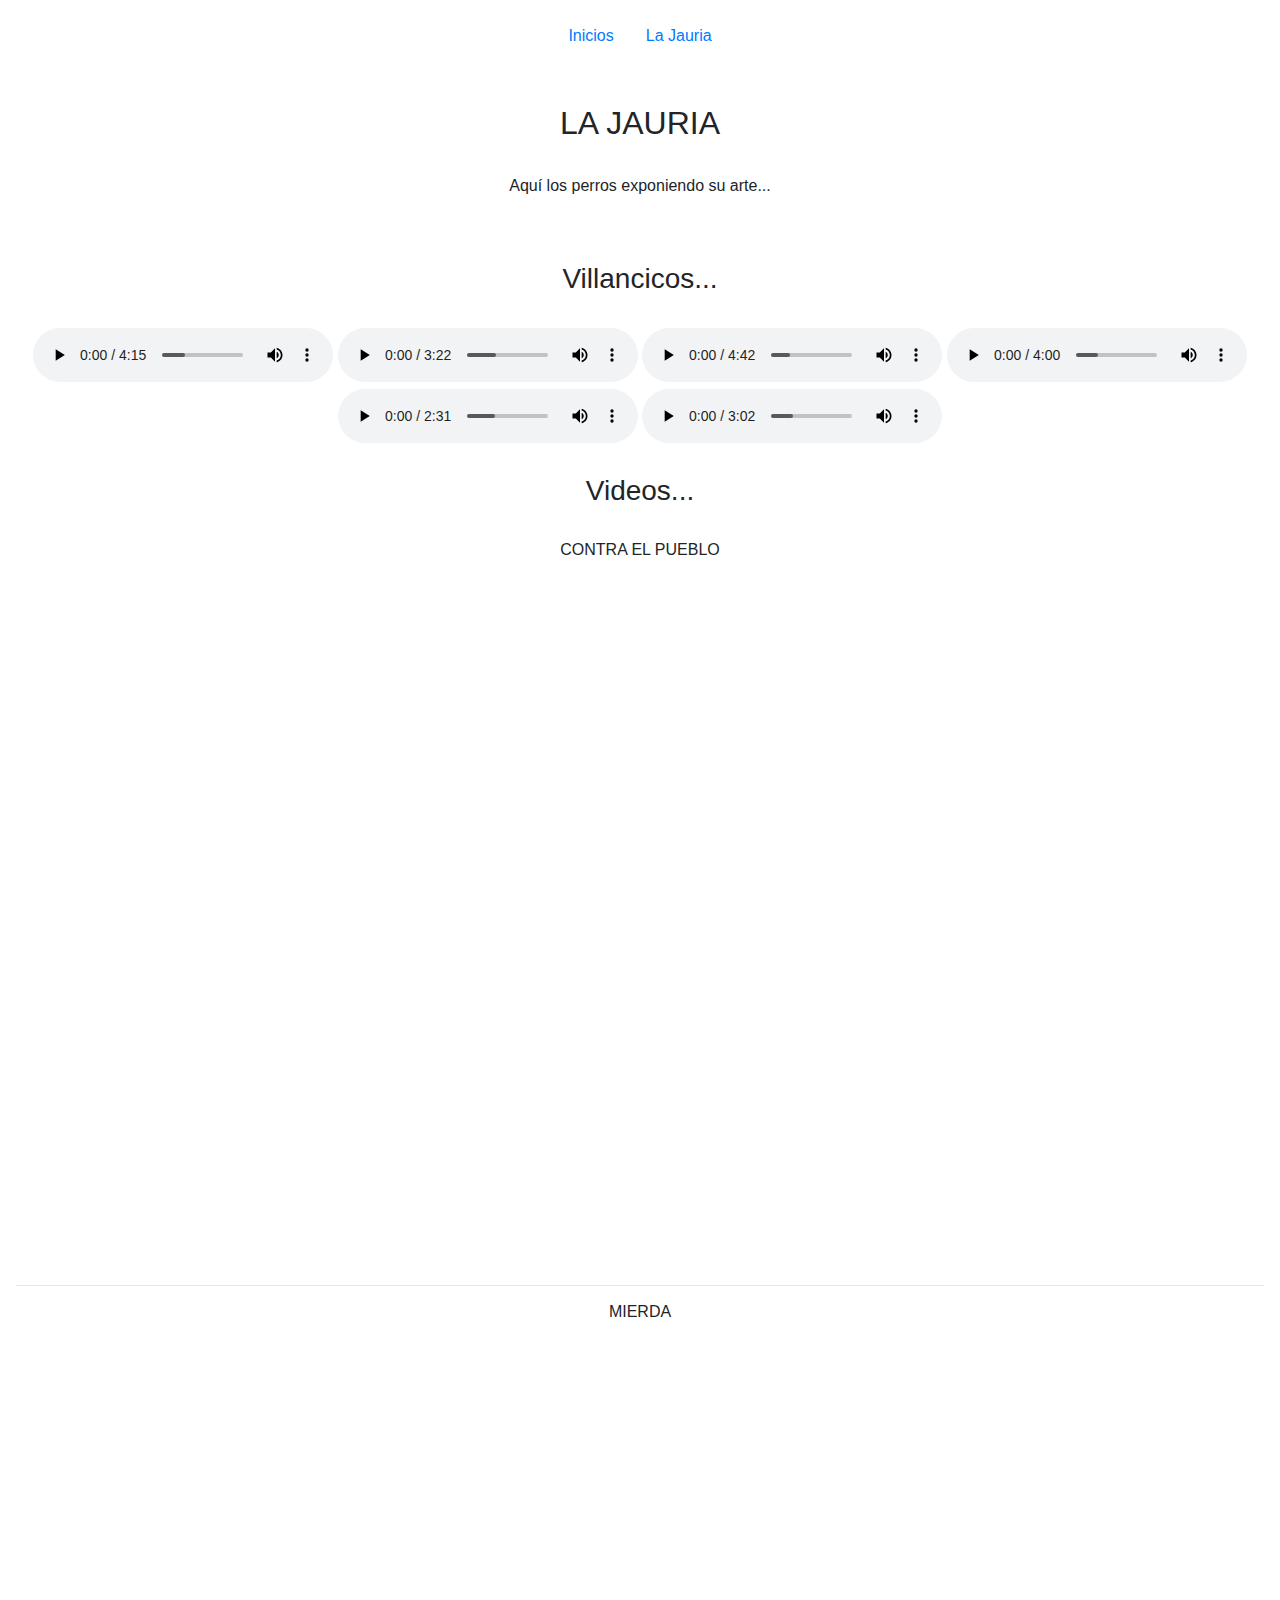
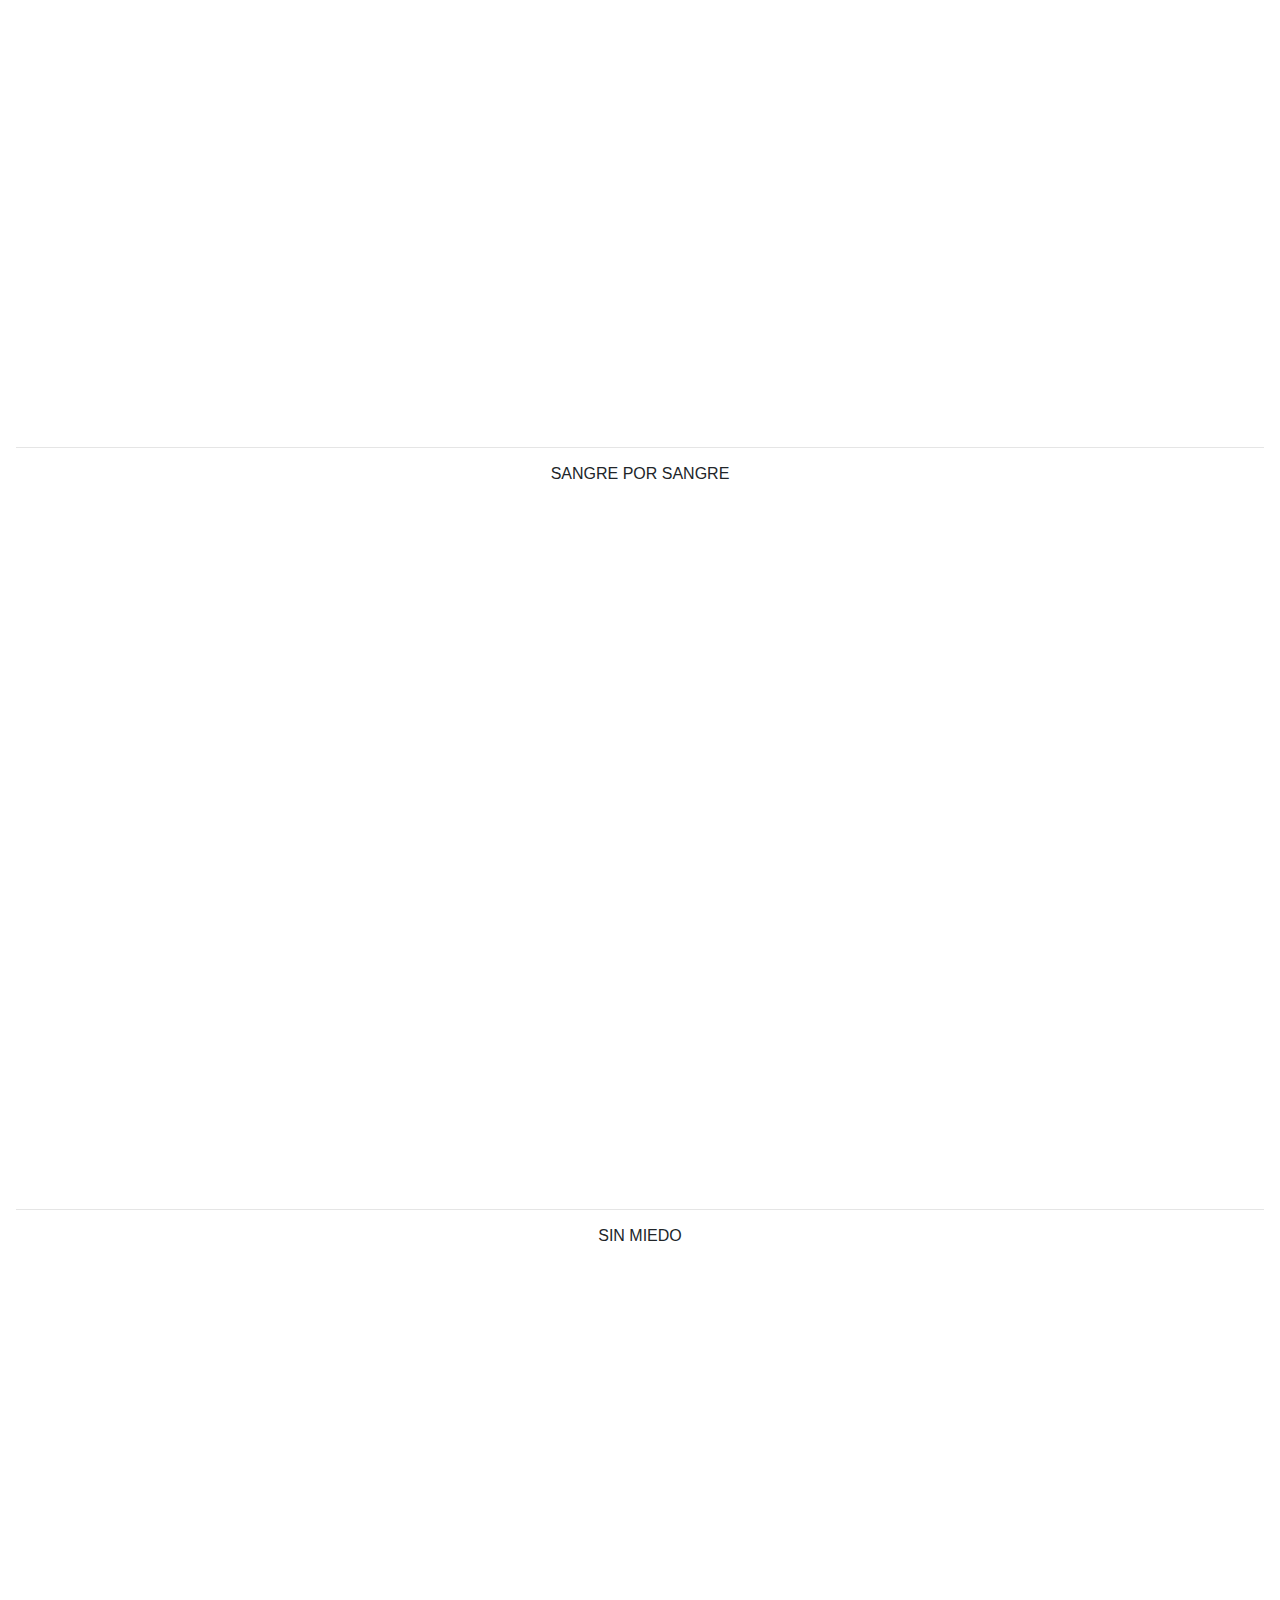
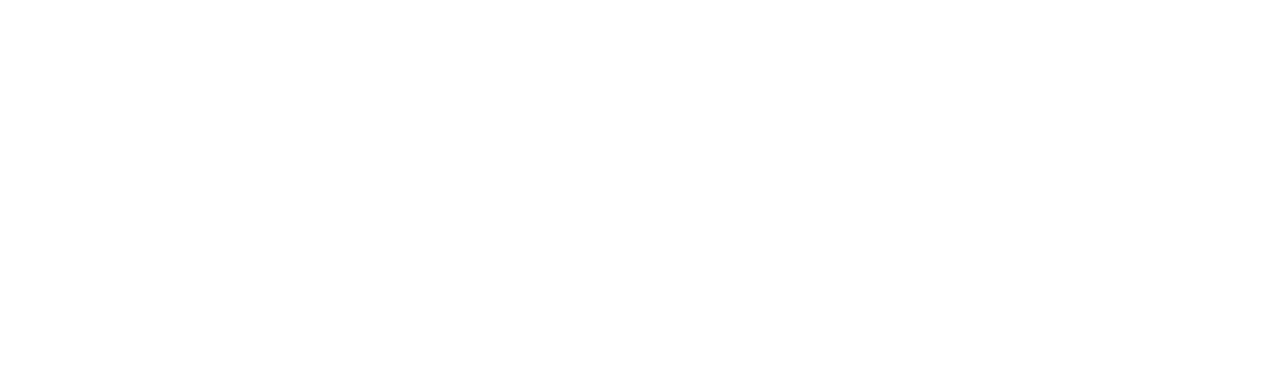
==== laJauria.html @ 8243256d "Add files via upload" ====
<!doctype html>
<html lang="es">
  <head>
    <title>PESADILLA DE PERRO</title>
    <!-- Required meta tags -->
    <meta charset="utf-8">
    <meta name="viewport" content="width=device-width, initial-scale=1, shrink-to-fit=no">
    <link rel="icon" href="img/favicon_io/favicon-16x16.png" sizes="16x16" type="image/png">
    <link rel="icon" href="img/favicon_io/favicon.ico">
    <!-- Bootstrap CSS -->
    <link rel="stylesheet" href="https://stackpath.bootstrapcdn.com/bootstrap/4.3.1/css/bootstrap.min.css" integrity="sha384-ggOyR0iXCbMQv3Xipma34MD+dH/1fQ784/j6cY/iJTQUOhcWr7x9JvoRxT2MZw1T" crossorigin="anonymous">

    <style>
      .bd-placeholder-img {
        font-size: 1.125rem;
        text-anchor: middle;
        -webkit-user-select: none;
        -moz-user-select: none;
        -ms-user-select: none;
        user-select: none;
      }
    
      @media (min-width: 768px) {
        .bd-placeholder-img-lg {
        font-size: 3.5rem;
        }
      }
      </style>

      <link rel="stylesheet" href="css/estilosHistoria.css">	
  </head>
  <body class="text-center">
    <div class="cover-container d-flex w-100 h-100 p-3 mx-auto flex-column">
  <header class="masthead mb-auto">  
      <nav class="nav nav-masthead justify-content-center">
		<a class="nav-link" href="index.html">Inicios</a>
        
        <a class="nav-link active" href="laJauria.html">La Jauria</a>
      </nav>    
  </header>

  <br>
  <br>
  <h2>LA JAURIA</h2>
  <br>
  <p>Aquí los perros exponiendo su arte... </p>
  <br>
  <main role="main" class="inner cover">
    <br>
    <h3>Villancicos...</h3>
    <br>
    <audio src="Sinmiedi.mp3" reload="auto" controls></audio>
    <audio src="Sangrexsangre.mp3" reload="auto" controls></audio>
    <audio src="Ignorancia.mp3" reload="auto" controls></audio>
    <audio src="Contraelpueblo.mp3" reload="auto" controls></audio>
    <audio src="Mierda.mp3" reload="auto" controls></audio>
    <audio src="Histeria.mp3" reload="auto" controls></audio>
    <br>
    <br>
    <h3>Videos...</h3>
    <br>
    <h6>CONTRA EL PUEBLO</h6>
    <div class="embed-responsive embed-responsive-16by9">
      <iframe src="https://www.facebook.com/plugins/video.php?href=https%3A%2F%2Fwww.facebook.com%2FPedePerro%2Fvideos%2F1914951535477256%2F&show_text=0&width=560" width="560" height="315" style="border:none;overflow:hidden" scrolling="no" frameborder="0" allowTransparency="true" allowFullScreen="true"></iframe>
    </div>
    <hr>
    <h6>MIERDA</h6>
    <div class="embed-responsive embed-responsive-16by9">
      <iframe src="https://www.facebook.com/plugins/video.php?href=https%3A%2F%2Fwww.facebook.com%2FPedePerro%2Fvideos%2F2660003724069579%2F&show_text=0&width=261" width="261" height="476" style="border:none;overflow:hidden" scrolling="no" frameborder="0" allowTransparency="true" allowFullScreen="true"></iframe>
    </div> 
    <hr>
    <h6>SANGRE POR SANGRE</h6>
    <div class="embed-responsive embed-responsive-16by9">
      <iframe src="https://www.facebook.com/plugins/video.php?href=https%3A%2F%2Fwww.facebook.com%2FPedePerro%2Fvideos%2F426673201401319%2F&show_text=0&width=261" width="261" height="476" style="border:none;overflow:hidden" scrolling="no" frameborder="0" allowTransparency="true" allowFullScreen="true"></iframe>
    </div> 
    <hr>
    <h6>SIN MIEDO</h6>
    <div class="embed-responsive embed-responsive-16by9">
      <iframe width="560" height="315" src="https://www.youtube.com/embed/LuBAZx2Xk4s" frameborder="0" allow="accelerometer; autoplay; encrypted-media; gyroscope; picture-in-picture" allowfullscreen></iframe>
    </div>  
	</main>

	
  <footer class="mastfoot mt-auto">
    <div class="inner">
    </div>
  </footer>
</div>
</body>
</html>
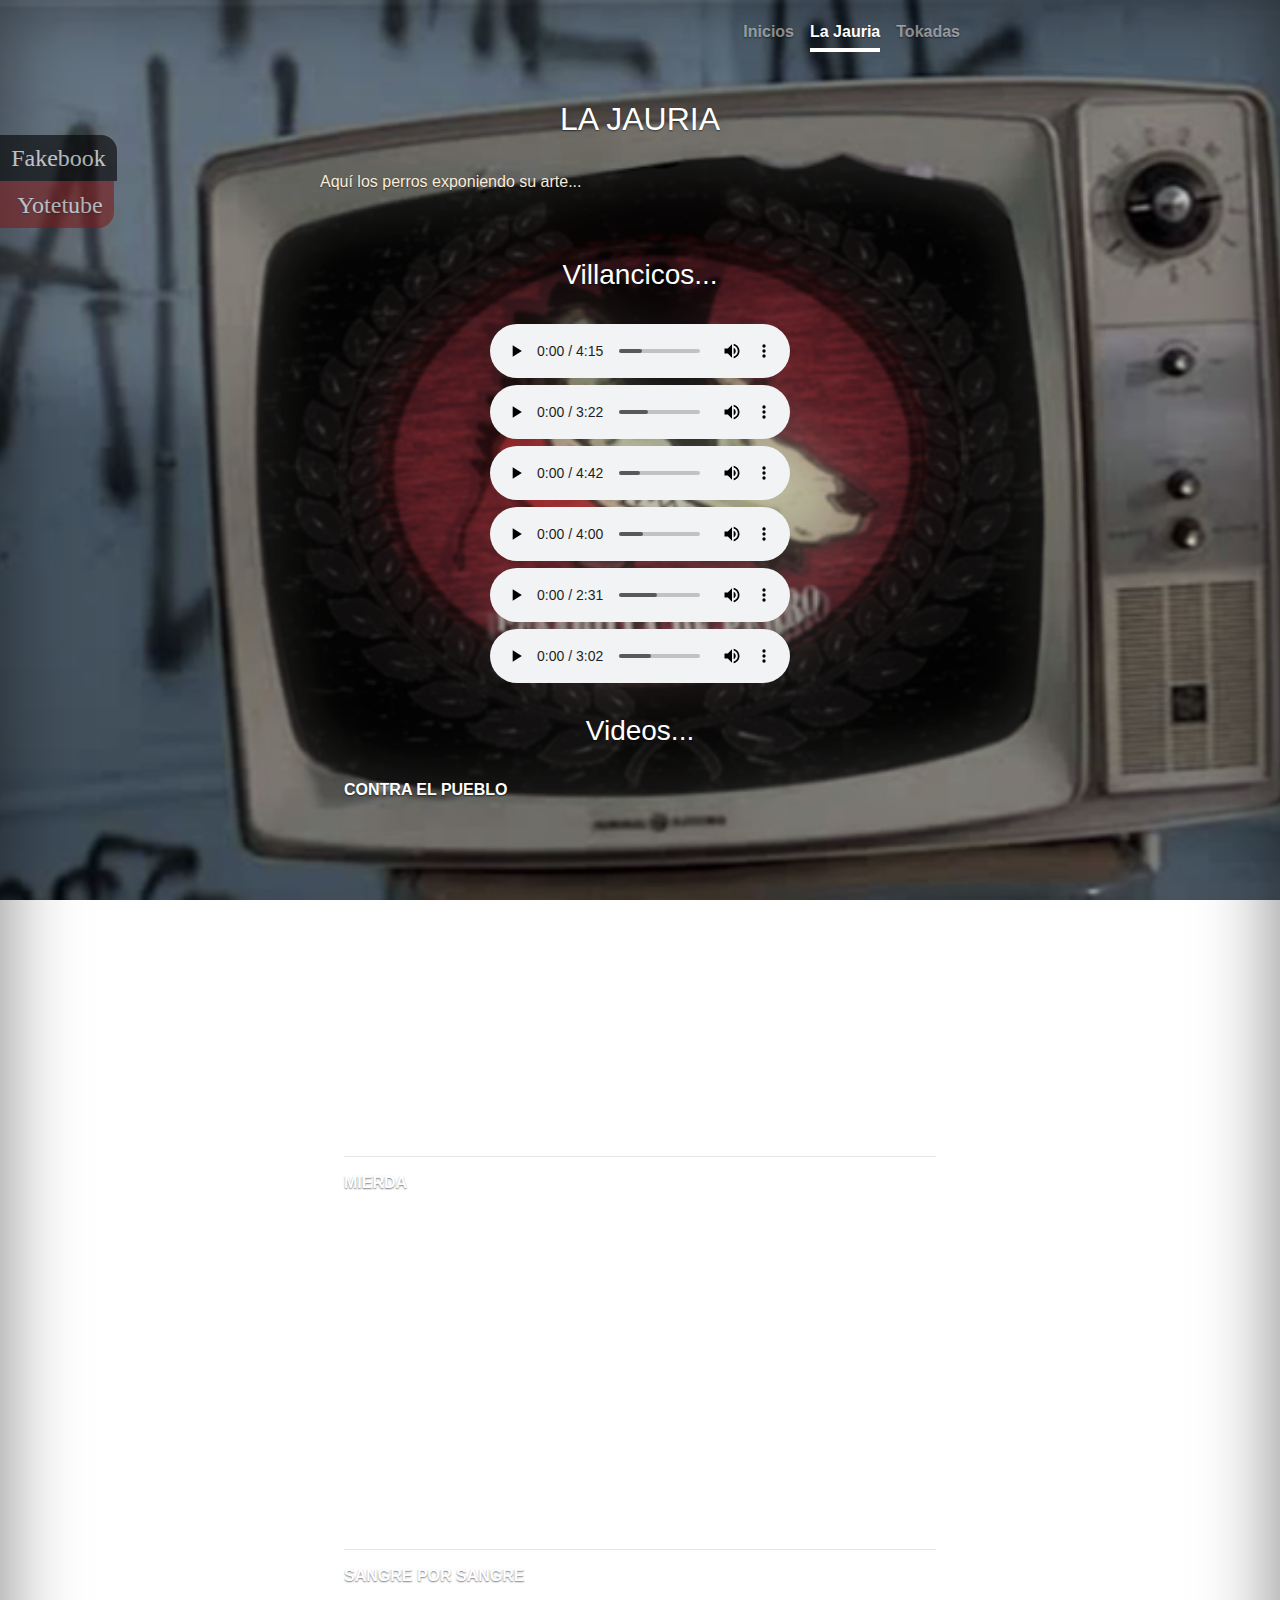
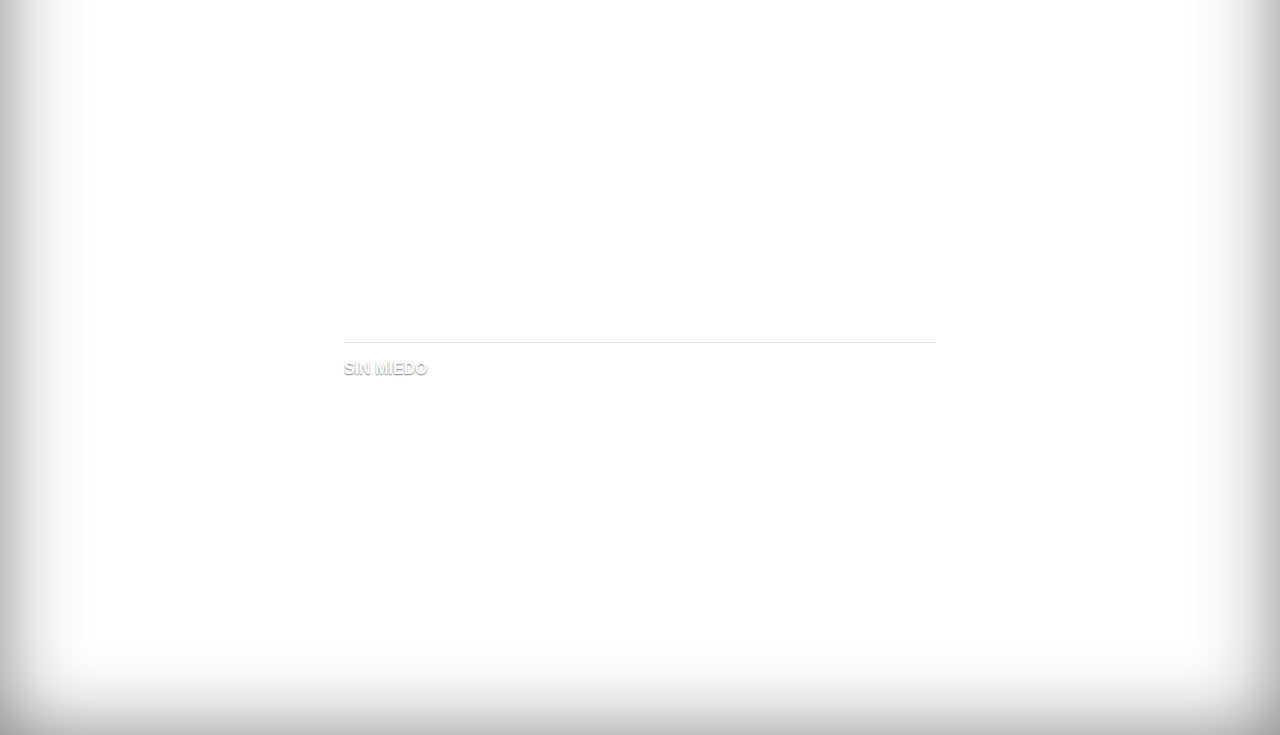
==== commit aa912fb2: "Add files via upload" ====
--- a/laJauria.html
+++ b/laJauria.html
@@ -7,6 +7,8 @@
     <meta name="viewport" content="width=device-width, initial-scale=1, shrink-to-fit=no">
     <link rel="icon" href="img/favicon_io/favicon-16x16.png" sizes="16x16" type="image/png">
     <link rel="icon" href="img/favicon_io/favicon.ico">
+    <link rel="stylesheet" href="css/fonts.css">
+    <link rel="stylesheet" href="css/main.css">
     <!-- Bootstrap CSS -->
     <link rel="stylesheet" href="https://stackpath.bootstrapcdn.com/bootstrap/4.3.1/css/bootstrap.min.css" integrity="sha384-ggOyR0iXCbMQv3Xipma34MD+dH/1fQ784/j6cY/iJTQUOhcWr7x9JvoRxT2MZw1T" crossorigin="anonymous">
 
@@ -28,14 +30,20 @@
       </style>
 
       <link rel="stylesheet" href="css/estilosHistoria.css">	
+      
   </head>
   <body class="text-center">
+    <div class="social-bar"> 
+		  <a href="https://www.facebook.com/PedePerro/?epa=SEARCH_BOX" class="icon icon-facebook" target="_blank">Fakebook</a>
+		  <a href="https://www.youtube.com/channel/UCqwQ9_fyyqPRkwtzrqvbpsw/videos?view_as=subscriber" class="icon icon-youtube" target="_blank">&nbsp;Yotetube</a>	  
+	</div>
     <div class="cover-container d-flex w-100 h-100 p-3 mx-auto flex-column">
   <header class="masthead mb-auto">  
       <nav class="nav nav-masthead justify-content-center">
-		<a class="nav-link" href="index.html">Inicios</a>
+		    <a class="nav-link" href="index.html">Inicios</a>
         
         <a class="nav-link active" href="laJauria.html">La Jauria</a>
+        <a class="nav-link" href="tocadas.html">Tokadas</a>
       </nav>    
   </header>
 
--- a/css/fonts.css
+++ b/css/fonts.css
@@ -0,0 +1,26 @@
+@font-face {
+  font-family: 'icomoon';
+  src:  url('fonts/icomoon.eot?iihz7d');
+  src:  url('fonts/icomoon.eot?iihz7d#iefix') format('embedded-opentype'),
+    url('fonts/icomoon.ttf?iihz7d') format('truetype'),
+    url('fonts/icomoon.woff?iihz7d') format('woff'),
+    url('fonts/icomoon.svg?iihz7d#icomoon') format('svg');
+  font-weight: normal;
+  font-style: normal;
+  font-display: block;
+}
+
+[class^="icon-"], [class*=" icon-"] {
+  /* use !important to prevent issues with browser extensions that change fonts */
+  font-family: 'icomoon' !important;
+  font-style: normal;
+  font-weight: normal;
+  font-variant: normal;
+  text-transform: none;
+  line-height: 1;
+
+  /* Better Font Rendering =========== */
+  -webkit-font-smoothing: antialiased;
+  -moz-osx-font-smoothing: grayscale;
+}
+
--- a/css/main.css
+++ b/css/main.css
@@ -0,0 +1,49 @@
+html{
+    font-size: 16px;
+}
+
+.social-bar{
+    position: fixed;
+    left: 0;
+    top: 15%;
+    font-size: 1.5em;
+    display: flex;
+    flex-direction: column;
+    align-items: flex-start;
+    z-index: 100;
+  }
+  
+  .icon{
+    color: white;
+    text-decoration: none;
+    padding: .7rem;
+    display: flex;
+    transition: all .5s;
+  }
+  
+  .icon-facebook{
+    background: black;
+    opacity: 0.6;  
+  }
+  
+  .icon-youtube{
+    background: rgb(124, 29, 29);
+    opacity: 0.6;
+  }
+  
+  .icon:first-child{
+    border-radius: 0 1rem 0 0;
+  }
+  
+  .icon:last-child{
+    border-radius: 0 0 1rem 0;
+  }
+  
+  .icon:hover{
+    padding-left: 3rem;
+    text-decoration: none;
+    color: crimson;
+    opacity: 1;
+    border-radius: 0 1rem 1rem 0;
+    box-shadow:  0 0 .5rem rgba(0, 0, 0, .42);  
+  }--- a/css/estilosHistoria.css
+++ b/css/estilosHistoria.css
@@ -0,0 +1,125 @@
+/*
+ * Globals
+ */
+
+/* Links */
+a,
+a:focus,
+a:hover {
+  color: #fff;
+}
+
+/* Custom default button */
+.btn-secondary,
+.btn-secondary:hover,
+.btn-secondary:focus {
+  color: #333;
+  text-shadow: none; /* Prevent inheritance from `body` */
+  background-color: #fff;
+  border: .05rem solid #fff;
+}
+
+p{
+  text-align: justify;
+  text-size-adjust: initial;
+  color: antiquewhite;  
+}
+
+h6{
+  text-align: left;
+  text-decoration: dashed;
+  text-size-adjust: inherit;
+  font-weight: bold;
+}
+
+
+.jumbotrom{
+  background-color: red;
+}
+/*
+ * Base structure
+ */
+
+html,
+body {
+  height: max-content;
+  background: url("../img/Banner.png");
+  background-size: cover;
+  background-position: center;
+  background-attachment: fixed;  
+}
+
+body {
+  display: -ms-flexbox;
+  display: flex;
+  color: #fff;
+  text-shadow: 0 .05rem .1rem rgba(0, 0, 0, .5);
+  box-shadow: inset 0 0 5rem rgba(0, 0, 0, .5);
+}
+
+.cover-container {
+  max-width: 42em;
+}
+
+
+/*
+ * Header
+ */
+.masthead {
+  margin-bottom: 2rem;
+}
+
+.masthead-brand {
+  margin-bottom: 0;
+}
+
+.nav-masthead .nav-link {
+  padding: .25rem 0;
+  font-weight: 700;
+  color: rgba(255, 255, 255, .5);
+  background-color: transparent;
+  border-bottom: .25rem solid transparent;
+}
+
+.nav-masthead .nav-link:hover,
+.nav-masthead .nav-link:focus {
+  border-bottom-color: rgba(255, 255, 255, .25);
+}
+
+.nav-masthead .nav-link + .nav-link {
+  margin-left: 1rem;
+}
+
+.nav-masthead .active {
+  color: #fff;
+  border-bottom-color: #fff;
+}
+
+@media (min-width: 48em) {
+  .masthead-brand {
+    float: left;
+  }
+  .nav-masthead {
+    float: right;
+  }
+}
+
+
+/*
+ * Cover
+ */
+.cover {
+  padding: 0 1.5rem;
+}
+.cover .btn-lg {
+  padding: .75rem 1.25rem;
+  font-weight: 700;
+}
+
+
+/*
+ * Footer
+ */
+.mastfoot {
+  color: rgba(255, 255, 255, .5);
+}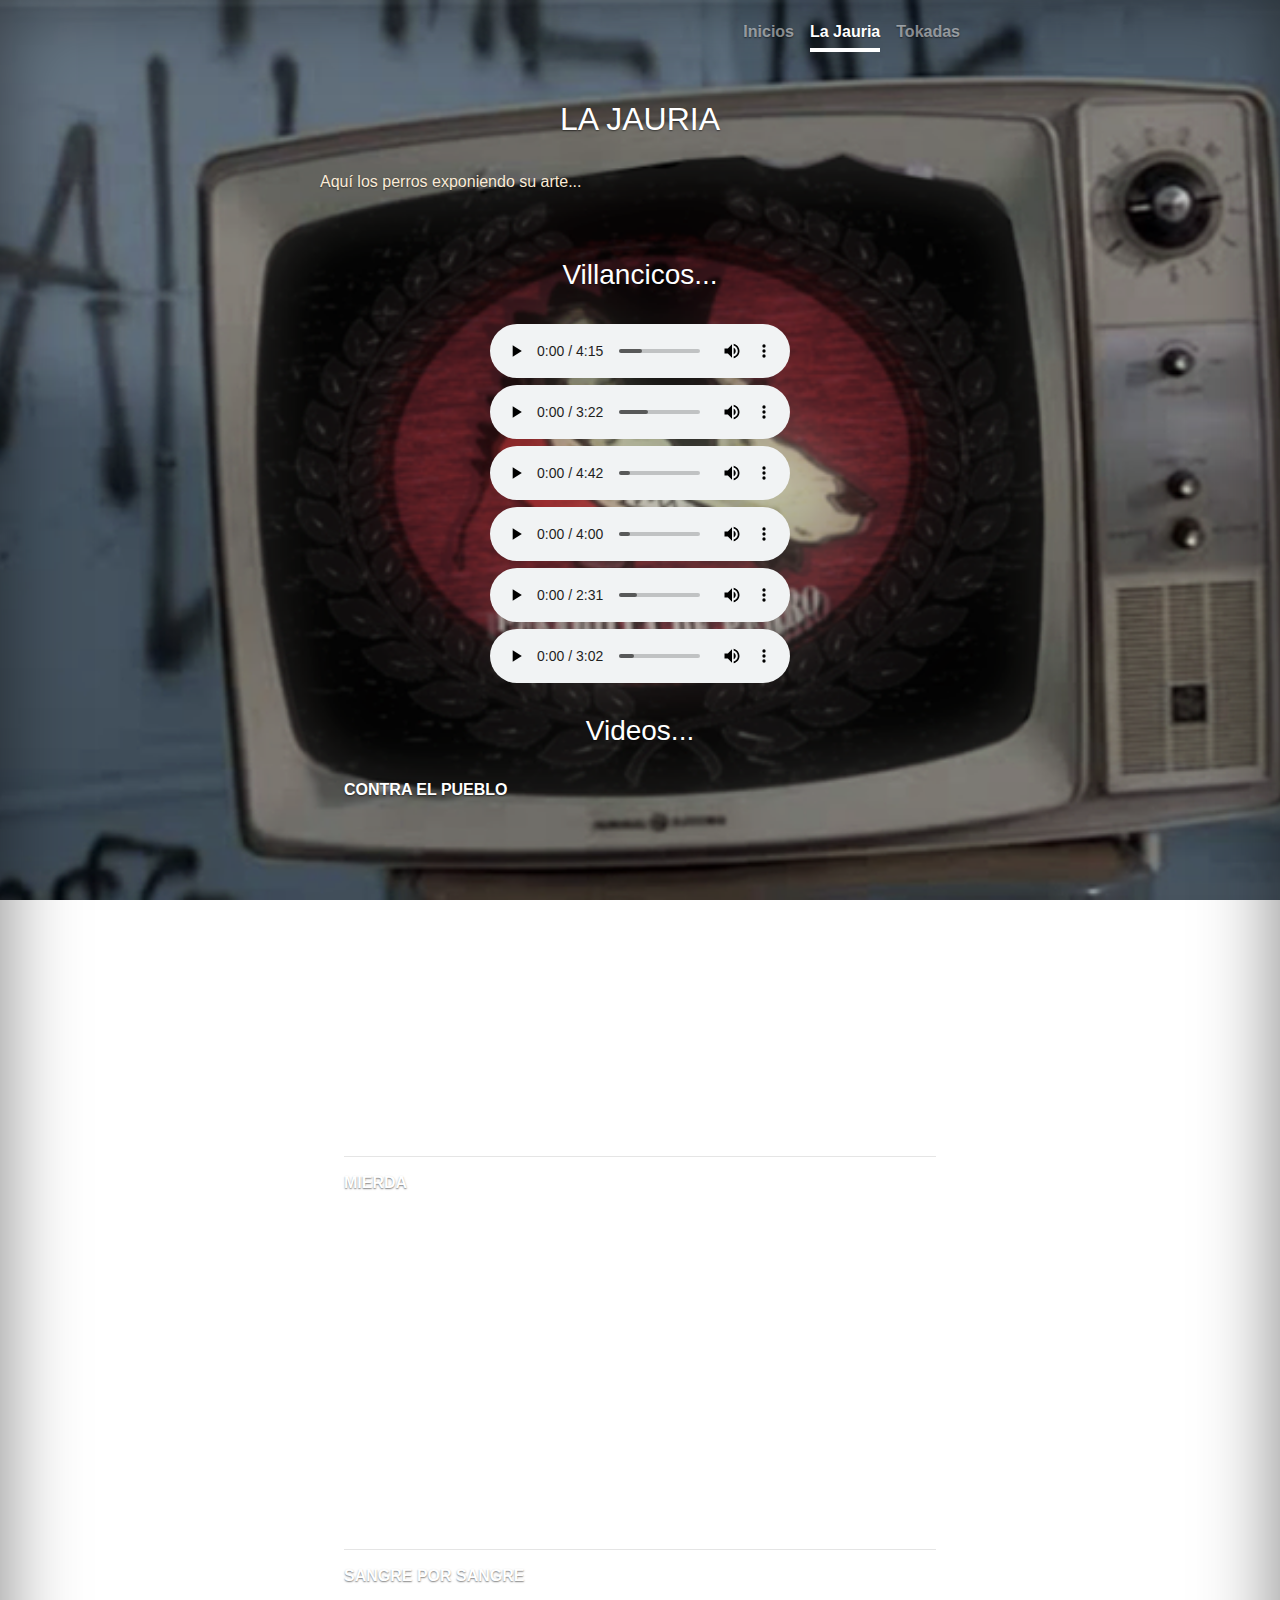
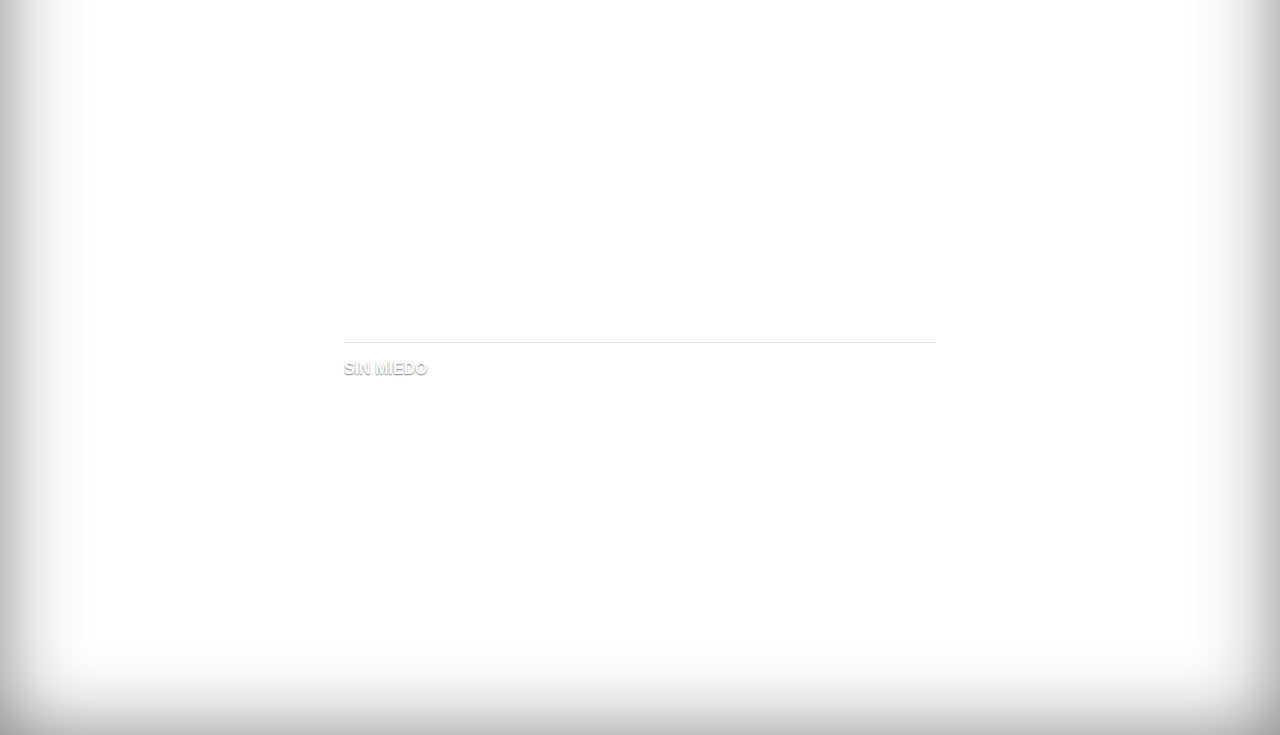
==== commit 08b8fdab: "Add files via upload" ====
--- a/laJauria.html
+++ b/laJauria.html
@@ -33,10 +33,6 @@
       
   </head>
   <body class="text-center">
-    <div class="social-bar"> 
-		  <a href="https://www.facebook.com/PedePerro/?epa=SEARCH_BOX" class="icon icon-facebook" target="_blank">Fakebook</a>
-		  <a href="https://www.youtube.com/channel/UCqwQ9_fyyqPRkwtzrqvbpsw/videos?view_as=subscriber" class="icon icon-youtube" target="_blank">&nbsp;Yotetube</a>	  
-	</div>
     <div class="cover-container d-flex w-100 h-100 p-3 mx-auto flex-column">
   <header class="masthead mb-auto">  
       <nav class="nav nav-masthead justify-content-center">
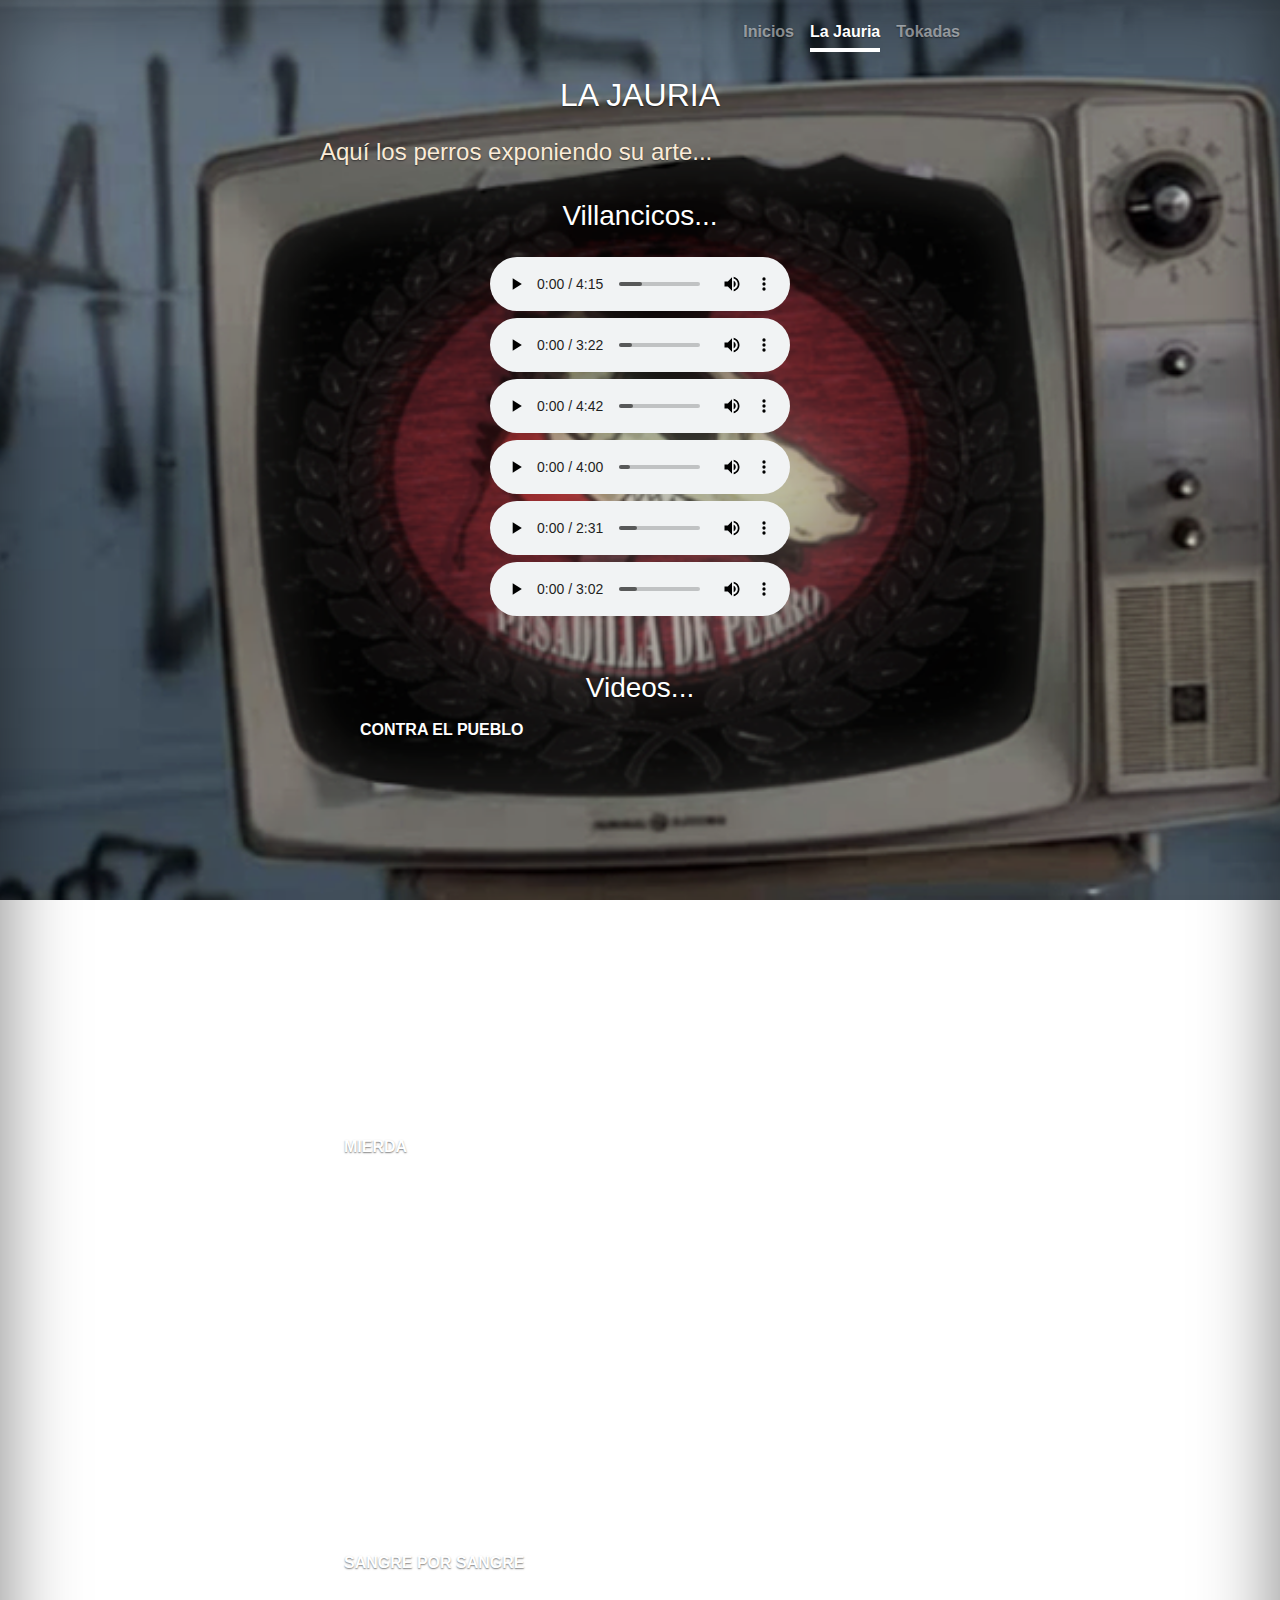
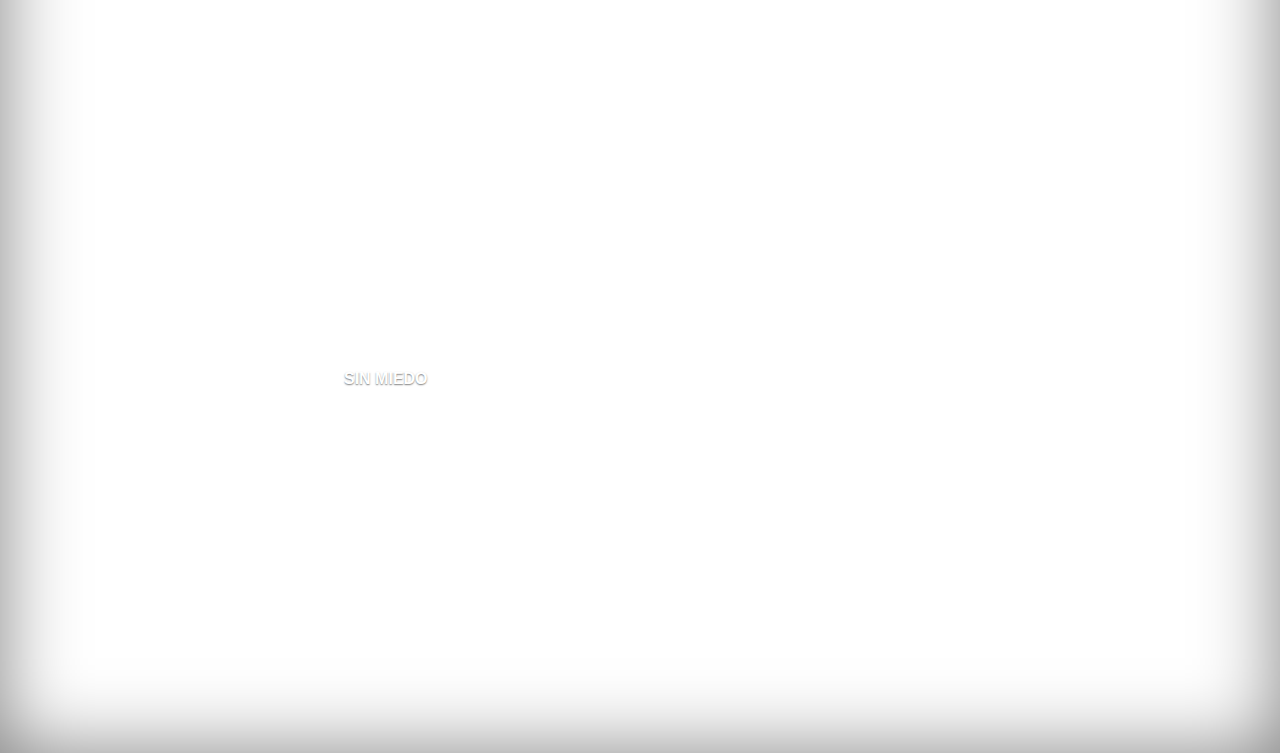
==== commit 4494e3db: "Add files via upload" ====
--- a/laJauria.html
+++ b/laJauria.html
@@ -9,6 +9,7 @@
     <link rel="icon" href="img/favicon_io/favicon.ico">
     <link rel="stylesheet" href="css/fonts.css">
     <link rel="stylesheet" href="css/main.css">
+    <link href="https://fonts.googleapis.com/css2?family=Noto+Sans+JP:wght@900&display=swap" rel="stylesheet"> 
     <!-- Bootstrap CSS -->
     <link rel="stylesheet" href="https://stackpath.bootstrapcdn.com/bootstrap/4.3.1/css/bootstrap.min.css" integrity="sha384-ggOyR0iXCbMQv3Xipma34MD+dH/1fQ784/j6cY/iJTQUOhcWr7x9JvoRxT2MZw1T" crossorigin="anonymous">
 
@@ -43,52 +44,45 @@
       </nav>    
   </header>
 
-  <br>
-  <br>
-  <h2>LA JAURIA</h2>
-  <br>
-  <p>Aquí los perros exponiendo su arte... </p>
-  <br>
+  <h2 class="m-4">LA JAURIA</h2>
+  
+  <p class="h4 mb-2">Aquí los perros exponiendo su arte... </p>
+
   <main role="main" class="inner cover">
-    <br>
-    <h3>Villancicos...</h3>
-    <br>
+    
+    <h3 class="m-4">Villancicos...</h3>
+   
     <audio src="Sinmiedi.mp3" reload="auto" controls></audio>
     <audio src="Sangrexsangre.mp3" reload="auto" controls></audio>
     <audio src="Ignorancia.mp3" reload="auto" controls></audio>
     <audio src="Contraelpueblo.mp3" reload="auto" controls></audio>
     <audio src="Mierda.mp3" reload="auto" controls></audio>
     <audio src="Histeria.mp3" reload="auto" controls></audio>
-    <br>
-    <br>
-    <h3>Videos...</h3>
-    <br>
-    <h6>CONTRA EL PUEBLO</h6>
+    
+
+    <h3 class="mt-5 mb-3">Videos...</h3>
+    
+    <h6 class="m-3">CONTRA EL PUEBLO</h6>
     <div class="embed-responsive embed-responsive-16by9">
       <iframe src="https://www.facebook.com/plugins/video.php?href=https%3A%2F%2Fwww.facebook.com%2FPedePerro%2Fvideos%2F1914951535477256%2F&show_text=0&width=560" width="560" height="315" style="border:none;overflow:hidden" scrolling="no" frameborder="0" allowTransparency="true" allowFullScreen="true"></iframe>
     </div>
-    <hr>
-    <h6>MIERDA</h6>
+    
+    <h6 class="mt-5 mb-3">MIERDA</h6>
     <div class="embed-responsive embed-responsive-16by9">
       <iframe src="https://www.facebook.com/plugins/video.php?href=https%3A%2F%2Fwww.facebook.com%2FPedePerro%2Fvideos%2F2660003724069579%2F&show_text=0&width=261" width="261" height="476" style="border:none;overflow:hidden" scrolling="no" frameborder="0" allowTransparency="true" allowFullScreen="true"></iframe>
     </div> 
-    <hr>
-    <h6>SANGRE POR SANGRE</h6>
+
+    <h6 class="mt-5 mb-3">SANGRE POR SANGRE</h6>
     <div class="embed-responsive embed-responsive-16by9">
       <iframe src="https://www.facebook.com/plugins/video.php?href=https%3A%2F%2Fwww.facebook.com%2FPedePerro%2Fvideos%2F426673201401319%2F&show_text=0&width=261" width="261" height="476" style="border:none;overflow:hidden" scrolling="no" frameborder="0" allowTransparency="true" allowFullScreen="true"></iframe>
     </div> 
-    <hr>
-    <h6>SIN MIEDO</h6>
+
+    <h6 class="mt-5 mb-3">SIN MIEDO</h6>
     <div class="embed-responsive embed-responsive-16by9">
       <iframe width="560" height="315" src="https://www.youtube.com/embed/LuBAZx2Xk4s" frameborder="0" allow="accelerometer; autoplay; encrypted-media; gyroscope; picture-in-picture" allowfullscreen></iframe>
     </div>  
-	</main>
-
-	
-  <footer class="mastfoot mt-auto">
-    <div class="inner">
-    </div>
-  </footer>
+	</main>	
+  
 </div>
 </body>
 </html>